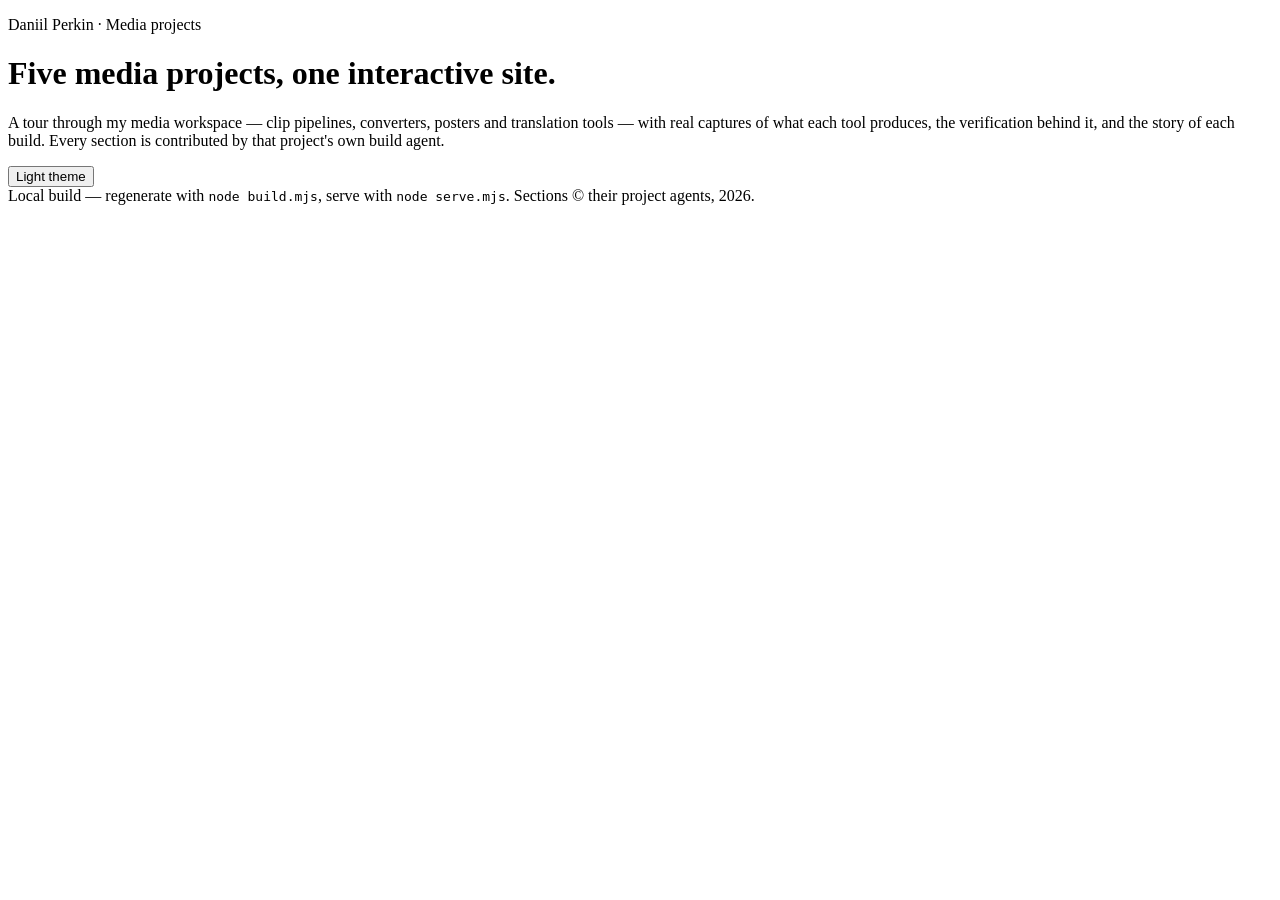
==== shell/template.html @ 26e29fda "Add the media-projects showcase site A sibling of daniilperkin-uni/uni-old-projects for the Media wo" ====
<!doctype html>
<html lang="en" data-theme="dark">
<head>
<meta charset="utf-8">
<meta name="viewport" content="width=device-width, initial-scale=1">
<title>Media projects — Daniil Perkin</title>
<link rel="icon" href="data:,">
<script>(function(){try{var t=localStorage.getItem('mp-theme');if(t==='light'||t==='dark'){document.documentElement.dataset.theme=t}else if(window.matchMedia('(prefers-color-scheme: light)').matches){document.documentElement.dataset.theme='light'}}catch(e){}})();</script>
<link rel="stylesheet" href="assets/css/tokens.css">
<link rel="stylesheet" href="assets/css/base.css">
<link rel="stylesheet" href="assets/css/components.css">
<!-- @SECTION_STYLES@ -->
</head>
<body>
<header class="hero">
  <div class="wrap">
    <p class="kicker">Daniil Perkin · Media projects</p>
    <h1>Five media projects, one interactive site.</h1>
    <p class="lede">A tour through my media workspace — clip pipelines, converters, posters and translation tools — with real captures of what each tool produces, the verification behind it, and the story of each build. Every section is contributed by that project's own build agent.</p>
  </div>
</header>
<nav class="topnav"><div class="wrap" id="topnav">
<!-- @NAV@ -->
<button id="theme-toggle" type="button">Light theme</button>
</div></nav>
<main class="wrap">
<!-- @SECTIONS@ -->
</main>
<footer class="footer"><div class="wrap">
  Local build — regenerate with <code>node build.mjs</code>, serve with <code>node serve.mjs</code>. Sections © their project agents, <span id="year">2026</span>.
</div></footer>
<script src="assets/js/site.js"></script>
<!-- @SECTION_SCRIPTS@ -->
</body>
</html>
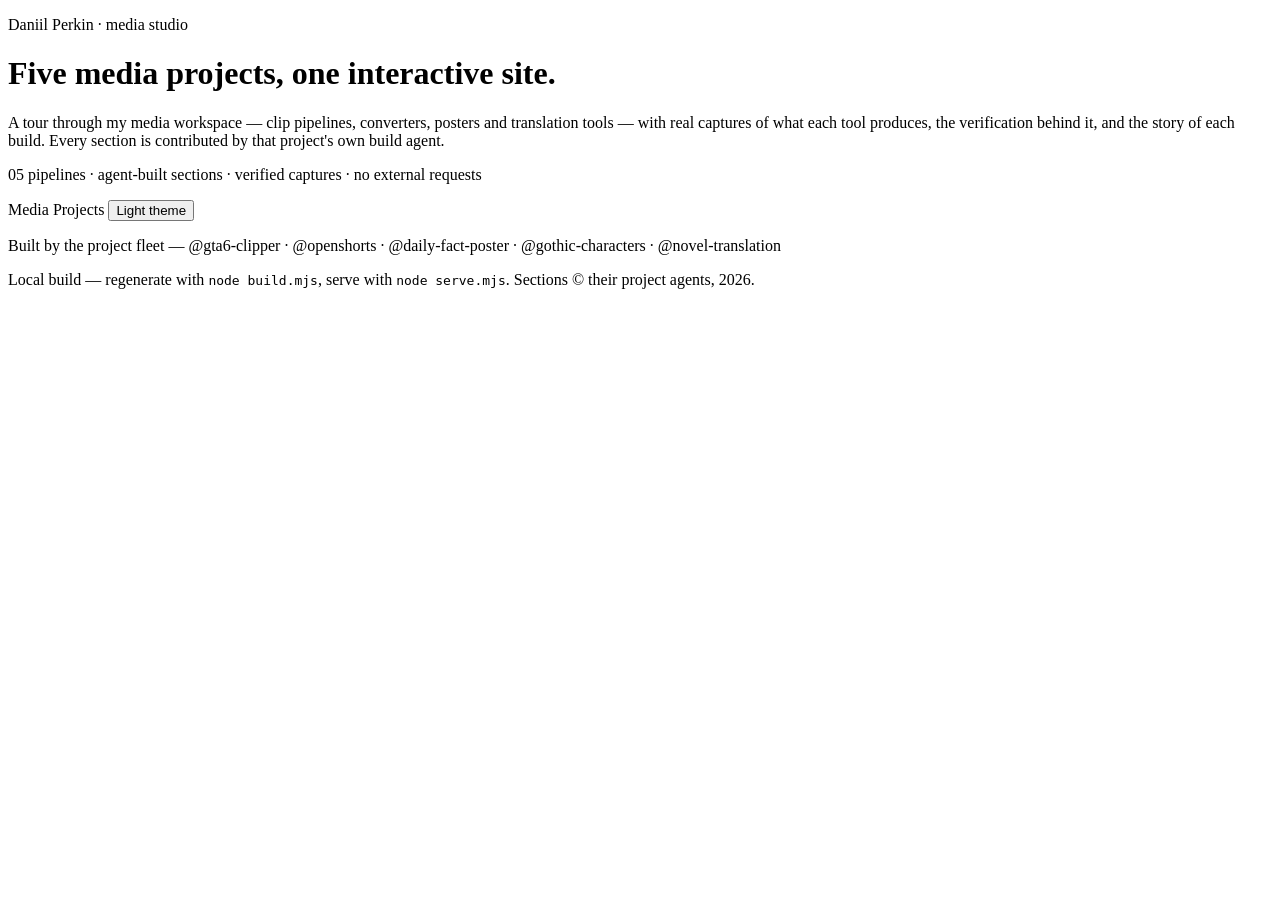
==== commit fad6b96d: "Redesign the site: studio identity, motion system, and a collision-proof lightbox The site was a 1:1" ====
--- a/shell/template.html
+++ b/shell/template.html
@@ -3,31 +3,39 @@
 <head>
 <meta charset="utf-8">
 <meta name="viewport" content="width=device-width, initial-scale=1">
+<meta name="description" content="Daniil Perkin's media studio — five pipelines, one interactive site: clip tools, converters, posters and translation pipelines with real captures and verified gates.">
 <title>Media projects — Daniil Perkin</title>
 <link rel="icon" href="data:,">
-<script>(function(){try{var t=localStorage.getItem('mp-theme');if(t==='light'||t==='dark'){document.documentElement.dataset.theme=t}else if(window.matchMedia('(prefers-color-scheme: light)').matches){document.documentElement.dataset.theme='light'}}catch(e){}})();</script>
+<script>(function(){try{var t=localStorage.getItem('mp-theme');if(t==='light'||t==='dark'){document.documentElement.dataset.theme=t}else if(window.matchMedia('(prefers-color-scheme: light)').matches){document.documentElement.dataset.theme='light'}}catch(e){}try{if(!window.matchMedia('(prefers-reduced-motion: reduce)').matches){document.documentElement.classList.add('mp-anim')}}catch(e){}})();</script>
+<link rel="stylesheet" href="assets/css/fonts.css">
 <link rel="stylesheet" href="assets/css/tokens.css">
 <link rel="stylesheet" href="assets/css/base.css">
 <link rel="stylesheet" href="assets/css/components.css">
 <!-- @SECTION_STYLES@ -->
 </head>
 <body>
+<div class="progressbar" aria-hidden="true"><i></i></div>
 <header class="hero">
+  <div class="hero-bg" aria-hidden="true"><i class="g1"></i><i class="g2"></i><span class="grid"></span></div>
   <div class="wrap">
-    <p class="kicker">Daniil Perkin · Media projects</p>
-    <h1>Five media projects, one interactive site.</h1>
+    <p class="kicker"><span class="dot"></span>Daniil Perkin · media studio</p>
+    <h1>Five media projects, <span class="grad">one interactive site.</span></h1>
     <p class="lede">A tour through my media workspace — clip pipelines, converters, posters and translation tools — with real captures of what each tool produces, the verification behind it, and the story of each build. Every section is contributed by that project's own build agent.</p>
+    <p class="hero-meta">05 pipelines · agent-built sections · verified captures · no external requests</p>
   </div>
+  <div class="ticker" aria-hidden="true"><div class="ticker-track"><!-- @TICKER@ --></div></div>
 </header>
 <nav class="topnav"><div class="wrap" id="topnav">
-<!-- @NAV@ -->
+<span class="brand"><span class="brand-mark"></span><span class="brand-name">Media&nbsp;Projects</span></span>
+<span class="nav-links"><!-- @NAV@ --></span>
 <button id="theme-toggle" type="button">Light theme</button>
 </div></nav>
 <main class="wrap">
 <!-- @SECTIONS@ -->
 </main>
 <footer class="footer"><div class="wrap">
-  Local build — regenerate with <code>node build.mjs</code>, serve with <code>node serve.mjs</code>. Sections © their project agents, <span id="year">2026</span>.
+  <p class="foot-fleet">Built by the project fleet — @gta6-clipper · @openshorts · @daily-fact-poster · @gothic-characters · @novel-translation</p>
+  <p>Local build — regenerate with <code>node build.mjs</code>, serve with <code>node serve.mjs</code>. Sections © their project agents, <span id="year">2026</span>.</p>
 </div></footer>
 <script src="assets/js/site.js"></script>
 <!-- @SECTION_SCRIPTS@ -->
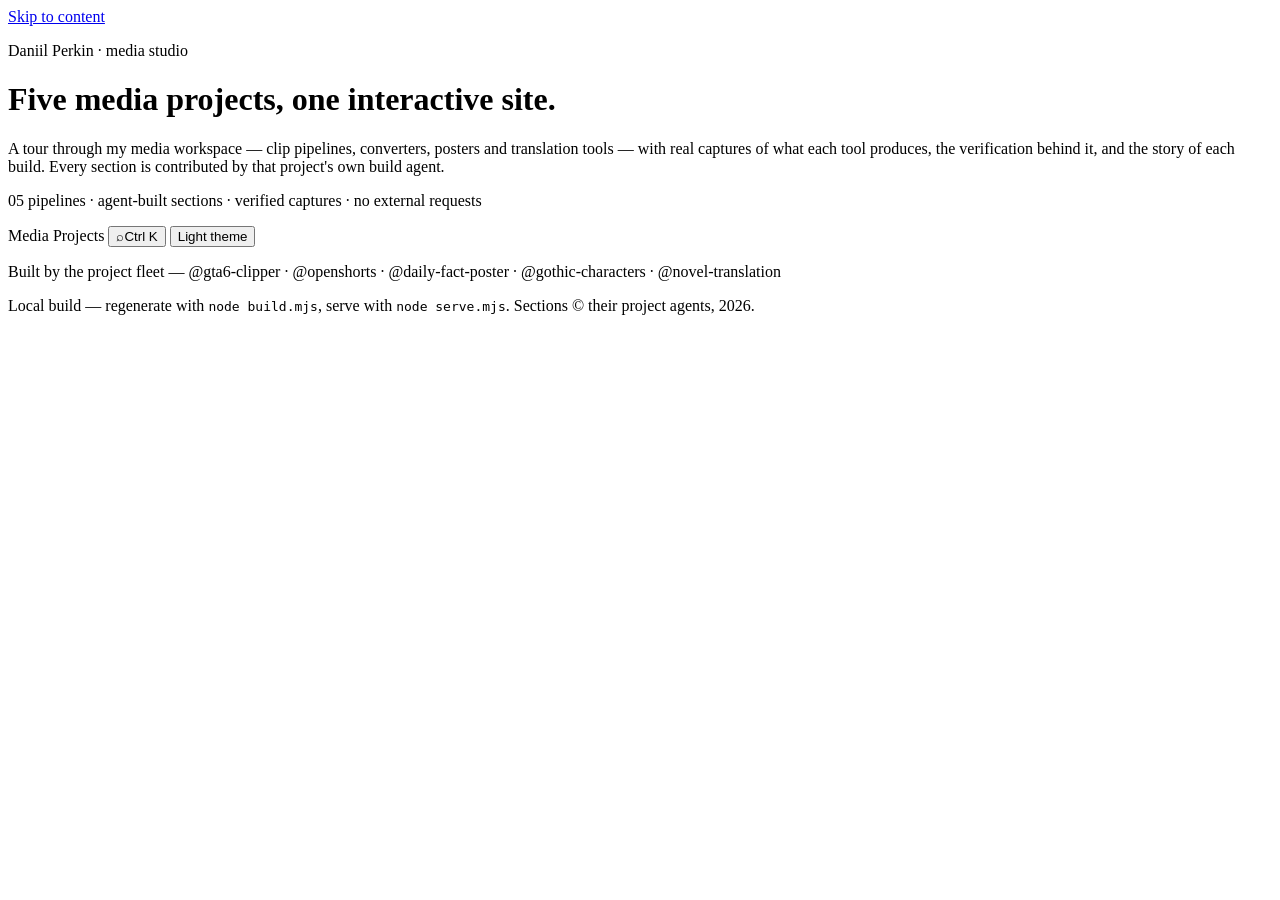
==== commit ba91640e: "Upgrade the studio engine and the GTA 6 section Engine v3 fixes and studio UX, plus a richer GTA 6 s" ====
--- a/shell/template.html
+++ b/shell/template.html
@@ -11,15 +11,18 @@
 <link rel="stylesheet" href="assets/css/tokens.css">
 <link rel="stylesheet" href="assets/css/base.css">
 <link rel="stylesheet" href="assets/css/components.css">
+<link rel="stylesheet" href="assets/css/studio.css">
+<link rel="stylesheet" href="assets/css/ui.css">
 <!-- @SECTION_STYLES@ -->
 </head>
 <body>
+<a class="skip" href="#main">Skip to content</a>
 <div class="progressbar" aria-hidden="true"><i></i></div>
 <header class="hero">
   <div class="hero-bg" aria-hidden="true"><i class="g1"></i><i class="g2"></i><span class="grid"></span></div>
   <div class="wrap">
     <p class="kicker"><span class="dot"></span>Daniil Perkin · media studio</p>
-    <h1>Five media projects, <span class="grad">one interactive site.</span></h1>
+    <h1>Five media projects,&nbsp;<span class="grad">one interactive site.</span></h1>
     <p class="lede">A tour through my media workspace — clip pipelines, converters, posters and translation tools — with real captures of what each tool produces, the verification behind it, and the story of each build. Every section is contributed by that project's own build agent.</p>
     <p class="hero-meta">05 pipelines · agent-built sections · verified captures · no external requests</p>
   </div>
@@ -28,9 +31,12 @@
 <nav class="topnav"><div class="wrap" id="topnav">
 <span class="brand"><span class="brand-mark"></span><span class="brand-name">Media&nbsp;Projects</span></span>
 <span class="nav-links"><!-- @NAV@ --></span>
+<span class="nav-actions">
+<button id="palette-open" class="palette-open" type="button" aria-label="Jump to a project (Ctrl+K)" aria-haspopup="dialog" aria-expanded="false"><span class="po-ico" aria-hidden="true">⌕</span><span class="po-kbd">Ctrl K</span></button>
 <button id="theme-toggle" type="button">Light theme</button>
+</span>
 </div></nav>
-<main class="wrap">
+<main class="wrap" id="main">
 <!-- @SECTIONS@ -->
 </main>
 <footer class="footer"><div class="wrap">
@@ -38,6 +44,7 @@
   <p>Local build — regenerate with <code>node build.mjs</code>, serve with <code>node serve.mjs</code>. Sections © their project agents, <span id="year">2026</span>.</p>
 </div></footer>
 <script src="assets/js/site.js"></script>
+<script src="assets/js/studio.js"></script>
 <!-- @SECTION_SCRIPTS@ -->
 </body>
 </html>
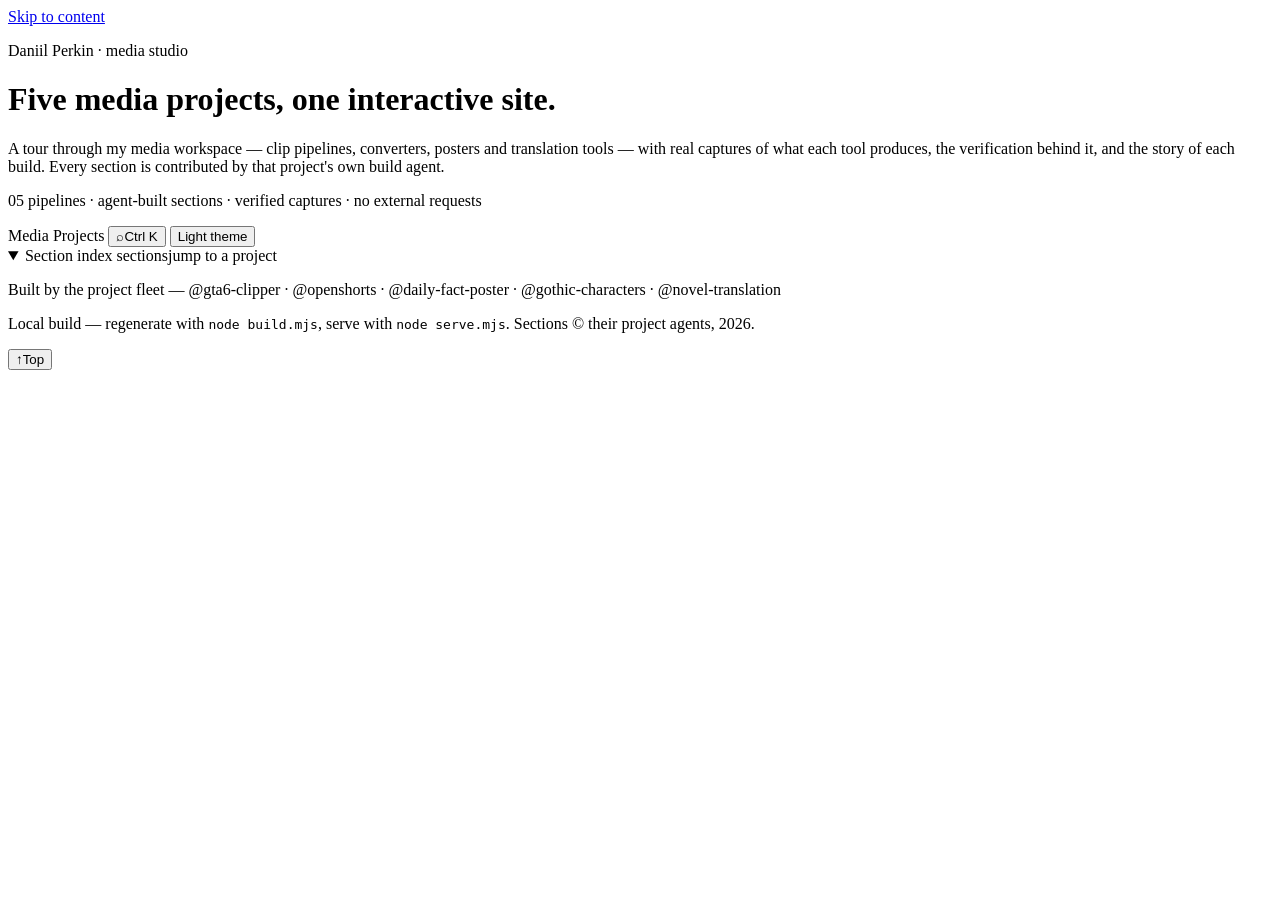
==== commit 82189368: "Cut first-load transfer from 3.8 MB to 604 KB and add shell navigation Mobile Lighthouse measured 3," ====
--- a/shell/template.html
+++ b/shell/template.html
@@ -5,9 +5,30 @@
 <meta name="viewport" content="width=device-width, initial-scale=1">
 <meta name="description" content="Daniil Perkin's media studio — five pipelines, one interactive site: clip tools, converters, posters and translation pipelines with real captures and verified gates.">
 <title>Media projects — Daniil Perkin</title>
-<link rel="icon" href="data:,">
+<link rel="canonical" href="https://daniilperkin-media.github.io/media-projects/">
+<link rel="icon" href="assets/favicon.svg" type="image/svg+xml">
+<link rel="apple-touch-icon" href="assets/apple-touch-icon.png">
+<meta name="theme-color" content="#08090d" media="(prefers-color-scheme: dark)">
+<meta name="theme-color" content="#f7f7fb" media="(prefers-color-scheme: light)">
+<meta property="og:type" content="website">
+<meta property="og:site_name" content="Media projects — Daniil Perkin">
+<meta property="og:title" content="Five media projects, one interactive site — Daniil Perkin">
+<meta property="og:description" content="A tour through five media pipelines — clip tools, converters, posters and translation — with real captures, verified gates and the story of each build.">
+<meta property="og:url" content="https://daniilperkin-media.github.io/media-projects/">
+<meta property="og:image" content="https://daniilperkin-media.github.io/media-projects/sections/openshorts/assets/crop-source.webp">
+<meta property="og:image:type" content="image/webp">
+<meta property="og:image:width" content="1200">
+<meta property="og:image:height" content="675">
+<meta property="og:image:alt" content="OpenShorts source frame: a studio shot with the speaker centred and an inset facecam bottom-left">
+<meta name="twitter:card" content="summary_large_image">
+<meta name="twitter:title" content="Five media projects, one interactive site — Daniil Perkin">
+<meta name="twitter:description" content="A tour through five media pipelines — clip tools, converters, posters and translation — with real captures, verified gates and the story of each build.">
+<meta name="twitter:image" content="https://daniilperkin-media.github.io/media-projects/sections/openshorts/assets/crop-source.webp">
+<meta name="twitter:image:alt" content="OpenShorts source frame: a studio shot with the speaker centred and an inset facecam bottom-left">
 <script>(function(){try{var t=localStorage.getItem('mp-theme');if(t==='light'||t==='dark'){document.documentElement.dataset.theme=t}else if(window.matchMedia('(prefers-color-scheme: light)').matches){document.documentElement.dataset.theme='light'}}catch(e){}try{if(!window.matchMedia('(prefers-reduced-motion: reduce)').matches){document.documentElement.classList.add('mp-anim')}}catch(e){}})();</script>
 <link rel="stylesheet" href="assets/css/fonts.css">
+<link rel="preload" href="assets/fonts/space-grotesk-700.woff2" as="font" type="font/woff2" crossorigin>
+<link rel="preload" href="assets/fonts/space-grotesk-500.woff2" as="font" type="font/woff2" crossorigin>
 <link rel="stylesheet" href="assets/css/tokens.css">
 <link rel="stylesheet" href="assets/css/base.css">
 <link rel="stylesheet" href="assets/css/components.css">
@@ -37,12 +58,20 @@
 </span>
 </div></nav>
 <main class="wrap" id="main">
+<details class="sec-index" id="section-index" open>
+  <summary><span class="ix-t">Section index</span><span class="ix-count"><!-- @INDEX_COUNT@ --> sections</span><span class="ix-hint">jump to a project</span></summary>
+  <nav class="ix-grid" aria-label="Section index">
+<!-- @INDEX@ -->
+  </nav>
+</details>
+<script>if(window.matchMedia('(max-width:700px)').matches){document.getElementById('section-index').removeAttribute('open')}</script>
 <!-- @SECTIONS@ -->
 </main>
 <footer class="footer"><div class="wrap">
   <p class="foot-fleet">Built by the project fleet — @gta6-clipper · @openshorts · @daily-fact-poster · @gothic-characters · @novel-translation</p>
   <p>Local build — regenerate with <code>node build.mjs</code>, serve with <code>node serve.mjs</code>. Sections © their project agents, <span id="year">2026</span>.</p>
 </div></footer>
+<button class="to-top" id="to-top" type="button" aria-label="Back to top"><span class="tt-arrow" aria-hidden="true">↑</span><span>Top</span></button>
 <script src="assets/js/site.js"></script>
 <script src="assets/js/studio.js"></script>
 <!-- @SECTION_SCRIPTS@ -->
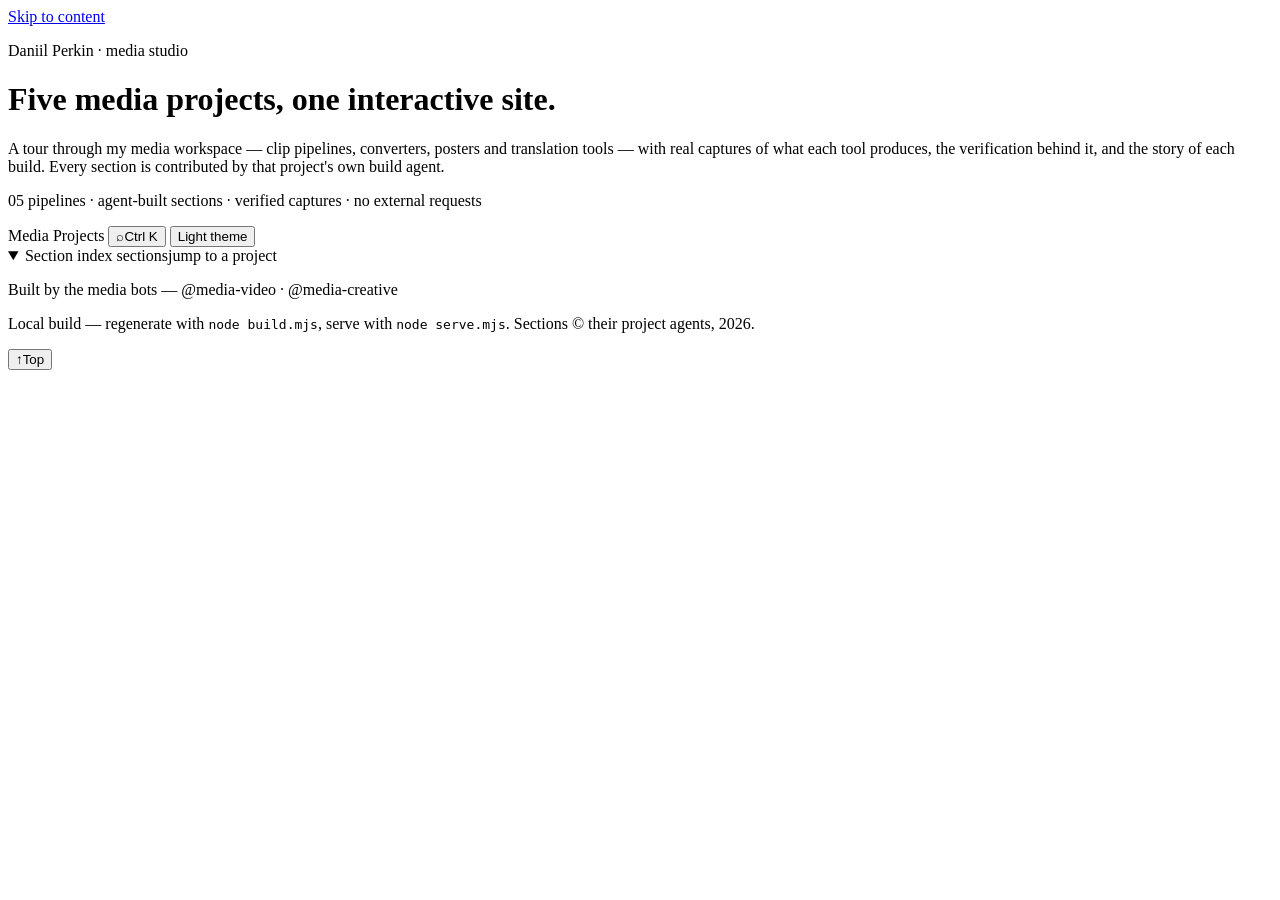
==== commit dbe75139: "Rebuild the GTA 6 Clipper section around real artefacts and close the site's stale-owner and stale-b" ====
--- a/shell/template.html
+++ b/shell/template.html
@@ -3,7 +3,7 @@
 <head>
 <meta charset="utf-8">
 <meta name="viewport" content="width=device-width, initial-scale=1">
-<meta name="description" content="Daniil Perkin's media studio — five pipelines, one interactive site: clip tools, converters, posters and translation pipelines with real captures and verified gates.">
+<meta name="description" content="Daniil Perkin's media studio: five pipelines, one interactive site — clip tools, converters, posters, translation; real captures, verified gates.">
 <title>Media projects — Daniil Perkin</title>
 <link rel="canonical" href="https://daniilperkin-media.github.io/media-projects/">
 <link rel="icon" href="assets/favicon.svg" type="image/svg+xml">
@@ -25,6 +25,20 @@
 <meta name="twitter:description" content="A tour through five media pipelines — clip tools, converters, posters and translation — with real captures, verified gates and the story of each build.">
 <meta name="twitter:image" content="https://daniilperkin-media.github.io/media-projects/sections/openshorts/assets/crop-source.webp">
 <meta name="twitter:image:alt" content="OpenShorts source frame: a studio shot with the speaker centred and an inset facecam bottom-left">
+<script type="application/ld+json">
+{
+  "@context": "https://schema.org",
+  "@type": "Person",
+  "name": "Daniil Perkin",
+  "email": "mailto:daniilperkin2004@gmail.com",
+  "jobTitle": "Computer Science student",
+  "affiliation": { "@type": "CollegeOrUniversity", "name": "University of Stuttgart" },
+  "sameAs": [
+    "https://www.linkedin.com/in/daniil-perkin-87b980446/",
+    "https://github.com/daniilperkin"
+  ]
+}
+</script>
 <script>(function(){try{var t=localStorage.getItem('mp-theme');if(t==='light'||t==='dark'){document.documentElement.dataset.theme=t}else if(window.matchMedia('(prefers-color-scheme: light)').matches){document.documentElement.dataset.theme='light'}}catch(e){}try{if(!window.matchMedia('(prefers-reduced-motion: reduce)').matches){document.documentElement.classList.add('mp-anim')}}catch(e){}})();</script>
 <link rel="stylesheet" href="assets/css/fonts.css">
 <link rel="preload" href="assets/fonts/space-grotesk-700.woff2" as="font" type="font/woff2" crossorigin>
@@ -68,7 +82,7 @@
 <!-- @SECTIONS@ -->
 </main>
 <footer class="footer"><div class="wrap">
-  <p class="foot-fleet">Built by the project fleet — @gta6-clipper · @openshorts · @daily-fact-poster · @gothic-characters · @novel-translation</p>
+  <p class="foot-fleet">Built by the media bots — @media-video · @media-creative</p>
   <p>Local build — regenerate with <code>node build.mjs</code>, serve with <code>node serve.mjs</code>. Sections © their project agents, <span id="year">2026</span>.</p>
 </div></footer>
 <button class="to-top" id="to-top" type="button" aria-label="Back to top"><span class="tt-arrow" aria-hidden="true">↑</span><span>Top</span></button>
